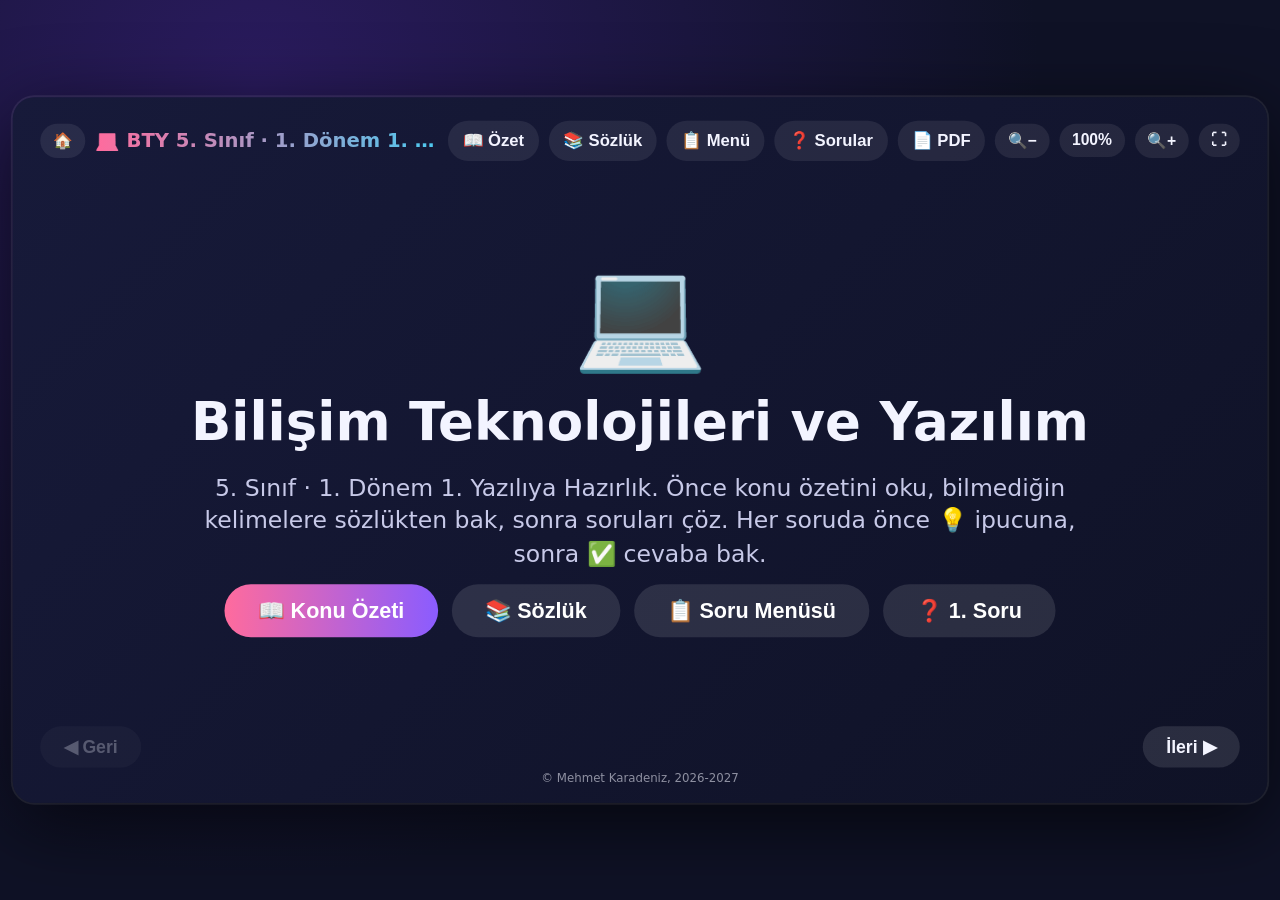
==== dersler/5-sinif/1-donem-1-yazili/index.html @ df743d85 "Modüler yapı: ortak motor, ders/yazılı klasörleri ve giriş sayfası - motor/: ortak kod ve tasarım (t" ====
<!doctype html>
<html lang="tr"><head><meta charset="utf-8"><meta name="viewport" content="width=device-width,initial-scale=1,viewport-fit=cover">
<meta name="author" content="Mehmet Karadeniz, 2026-2027"><meta name="copyright" content="Mehmet Karadeniz, 2026-2027">
<title>BTY Ders</title>
<link rel="stylesheet" href="../../../motor/motor.css">
</head><body>
<!-- Bu sayfa yalnızca içeriği (veri.js) ve ortak motoru yükler. -->
<script src="veri.js"></script>
<script src="../../../motor/motor.js"></script>
</body></html>
---- motor/motor.css ----
/* BTY Ders · ortak tasarım (koyu, neon). 1280x720 sahne, akıllı tahtaya ölçeklenir. © Mehmet Karadeniz, 2026-2027 */
:root{color-scheme:dark;--bg:#0f1226;--card:#1b1f3b;--ac:#ff6b9d;--ac2:#4cc9f0;--ok:#2ee6a6;--hint:#ffd166;--tx:#f3f4ff;--mut:#c7c9e8}
*{box-sizing:border-box;margin:0}
[hidden]{display:none!important}
html,body{height:100%;touch-action:none;-webkit-user-select:none;user-select:none;background:radial-gradient(circle at 20% 10%,#2a1b5e,#0f1226 60%);background-color:var(--bg);color:var(--tx);font-family:system-ui,-apple-system,"Segoe UI",Roboto,sans-serif;overflow:hidden}
#stage{position:absolute;left:50%;top:50%;width:1280px;height:720px;transform-origin:center;display:flex;flex-direction:column;padding:18px 28px;background:linear-gradient(135deg,#171a3a,#0f1226);border-radius:22px;box-shadow:0 0 0 2px #ffffff14,0 20px 80px #000a}
#top{display:flex;align-items:center;gap:10px;height:52px}
#top h1{font-size:20px;min-width:0;flex:1;background:linear-gradient(90deg,var(--ac),var(--ac2));-webkit-background-clip:text;background-clip:text;color:transparent;white-space:nowrap;overflow:hidden;text-overflow:ellipsis}
.tab{border:0;padding:10px 15px;border-radius:30px;font-size:17px;font-weight:700;color:var(--tx);background:#ffffff14;cursor:pointer;white-space:nowrap}
.tab.on{background:linear-gradient(90deg,var(--ac),#8a5cff)}
.zb{padding:8px 13px;font-size:16px}
button:focus-visible{outline:3px solid var(--ac2);outline-offset:2px}
#main{flex:1;min-height:0;overflow:hidden;touch-action:none;position:relative}
#zin{height:100%;padding:8px 0;display:flex;flex-direction:column;transform-origin:0 0}
h2{font-size:34px;margin-bottom:6px;text-wrap:balance}
.intro{font-size:20px;color:var(--mut);margin-bottom:12px;line-height:1.35}
.oc{font-size:14px;font-weight:800;letter-spacing:.5px;color:var(--ac2);background:#4cc9f01a;border-radius:20px;padding:3px 12px;margin-left:10px;vertical-align:6px}
.grid{flex:1;display:grid;grid-template-columns:repeat(var(--c),1fr);gap:12px;min-height:0}
.card{background:var(--card);border:2px solid #ffffff14;border-radius:18px;padding:14px 16px;display:flex;flex-direction:column;gap:6px;overflow:hidden;animation:up .4s both}
.card:nth-child(2){animation-delay:.07s}.card:nth-child(3){animation-delay:.14s}.card:nth-child(4){animation-delay:.21s}.card:nth-child(n+5){animation-delay:.28s}
@keyframes up{from{opacity:0;transform:translateY(16px)}}
.card .em{font-size:36px}.card b{font-size:21px;color:var(--ac2)}
.card p{font-size:18px;line-height:1.38}
.ex{margin-top:auto;background:#ffd16622;border-left:4px solid var(--hint);padding:7px 10px;border-radius:8px;font-size:16px;line-height:1.3}
.cmp{display:grid;grid-template-columns:1fr 1fr;gap:8px;margin-top:4px}
.cmp div{border-radius:10px;padding:8px 10px;font-size:17px;line-height:1.3}
.cmp .n{background:#2ee6a61f;border:1px solid #2ee6a666}.cmp .y{background:#4cc9f01f;border:1px solid #4cc9f066}
.cmp small{display:block;font-size:13px;font-weight:800;letter-spacing:1px;opacity:.8;margin-bottom:2px}
.hero{flex:1;display:flex;flex-direction:column;justify-content:center;align-items:center;text-align:center;gap:14px}
.hero .big{font-size:110px}.hero h2{font-size:54px}.hero p{font-size:24px;color:var(--mut);max-width:940px;line-height:1.4}
.row{display:flex;gap:14px;flex-wrap:wrap;justify-content:center}
.go{border:0;border-radius:40px;padding:14px 34px;font-size:22px;font-weight:800;color:#fff;background:linear-gradient(90deg,var(--ac),#8a5cff);cursor:pointer}
.go.alt{background:#ffffff1c}
#nav{display:flex;align-items:center;gap:14px;height:50px}
#nav button{border:0;border-radius:30px;padding:10px 24px;font-size:18px;font-weight:700;color:var(--tx);background:#ffffff1c;cursor:pointer}
#nav button:disabled{opacity:.3;cursor:default}
#dots{flex:1;display:flex;gap:5px;justify-content:center;flex-wrap:wrap}
#nav .d{width:12px;height:12px;border-radius:50%;background:#ffffff2a;border:0;padding:0;cursor:pointer;flex:none}
#nav .d.cur{outline:3px solid #fff}#nav .d.h{background:var(--hint)}#nav .d.a{background:var(--ok)}
#cr{font-size:12px;opacity:.55;text-align:center}
/* Soru ekranı */
.qhead{display:flex;align-items:center;gap:12px}
.qn{font-size:18px;letter-spacing:1px;color:var(--ac);font-weight:800;text-transform:uppercase}
.tag{font-size:15px;font-weight:700;padding:4px 12px;border-radius:20px;background:#4cc9f022;color:var(--ac2)}
.tag.o{background:#ffffff12;color:var(--mut)}
.qq{font-size:36px;font-weight:800;line-height:1.28;margin:8px 0 12px;background:#ffffff0d;border-left:6px solid var(--ac);border-radius:16px;padding:14px 24px;text-wrap:balance}
.qq.long{font-size:30px}.qq.xlong{font-size:27px;line-height:1.3}
.pan{flex:1;min-height:0;display:grid;grid-template-columns:1fr 1.5fr;gap:14px}
.box{border-radius:18px;padding:16px 20px;display:flex;flex-direction:column;gap:8px;min-height:0;overflow:auto}
.box .lb{font-size:16px;font-weight:800;letter-spacing:1.5px;text-transform:uppercase}
.box.hb{background:#ffd16614;border:2px dashed #ffd16666}.box.hb .lb{color:var(--hint)}
.box.ab{background:#2ee6a614;border:2px dashed #2ee6a666}.box.ab .lb{color:var(--ok)}
.box.open{border-style:solid;animation:up .3s both}
.box .tx{font-size:27px;line-height:1.38}
.box.ab .tx{font-size:28px}
.box .tx em{font-style:normal;color:var(--hint);font-weight:800}
.box.ab .tx em{color:var(--ok)}
.rv{margin:auto;border:0;border-radius:40px;padding:16px 34px;font-size:24px;font-weight:800;cursor:pointer;color:#14162e}
.rv.h{background:var(--hint)}.rv.a{background:var(--ok)}
.wait{margin:auto;font-size:19px;color:var(--mut);text-align:center}
/* Menü */
.menu{flex:1;display:grid;grid-template-columns:repeat(8,1fr);grid-template-rows:repeat(3,1fr);gap:9px;min-height:0}
.mi{border:2px solid #ffffff1a;background:var(--card);color:var(--tx);border-radius:14px;padding:8px 10px;text-align:left;cursor:pointer;display:flex;flex-direction:column;gap:3px;animation:up .35s both;overflow:hidden}
.mi:hover{border-color:var(--ac2)}
.mi .k{font-size:27px;font-weight:900;color:var(--ac)}
.mi .s{font-size:14.5px;line-height:1.22;color:var(--mut)}
.mi .c{margin-top:auto;font-size:11.5px;font-weight:800;color:var(--ac2);opacity:.8}
.mi.h{border-color:#ffd16699}.mi.a{border-color:#2ee6a699}
.mtop{display:flex;align-items:center;gap:14px;margin-bottom:10px}
.mtop h2{flex:1;margin:0}
.lgd{font-size:15px;color:var(--mut);display:flex;gap:14px;align-items:center}
.lgd i{display:inline-block;width:12px;height:12px;border-radius:50%;margin-right:5px;vertical-align:-1px}
#toast{position:absolute;left:50%;bottom:80px;transform:translateX(-50%);background:#000c;padding:12px 20px;border-radius:14px;font-size:18px;z-index:30}
/* Sözlük */
.pg{font-size:18px;color:var(--mut);font-weight:600;margin-left:8px}
.wg{flex:1;min-height:0;display:grid;grid-template-columns:repeat(4,1fr);grid-template-rows:repeat(3,1fr);gap:10px}
.wc{background:var(--card);border:2px solid #ffffff14;border-radius:16px;padding:10px 14px;display:flex;flex-direction:column;gap:4px;overflow:hidden;animation:up .35s both}
.wc b{font-size:21px;color:var(--ac2)}.wc p{font-size:17px;line-height:1.3}.wc span{margin-top:auto;font-size:14.5px;color:var(--hint);line-height:1.25}
/* PDF */
.cnt{font-size:17px;color:var(--mut)}
.pl{flex:1;min-height:0;display:grid;grid-template-columns:repeat(2,1fr);grid-auto-flow:column;grid-template-rows:repeat(11,1fr);gap:5px 12px}
.pi{display:flex;align-items:center;gap:8px;border:2px solid #ffffff14;background:var(--card);color:var(--tx);border-radius:12px;padding:2px 10px;font-size:15.5px;text-align:left;cursor:pointer;min-width:0}
.pi b{color:var(--ac)}.pi.on{border-color:#4cc9f077}
.cb{width:22px;height:22px;flex:none;border-radius:7px;border:2px solid #ffffff55;display:grid;place-items:center;font-weight:900;color:#14162e}
.pi.on .cb{background:var(--ac2);border-color:var(--ac2)}
.pb{display:flex;gap:14px;justify-content:space-between;margin-top:10px;flex-wrap:wrap}
.pg2{display:flex;gap:8px;align-items:center;flex-wrap:wrap}
.pbl{font-size:15px;color:var(--mut);font-weight:700;margin-right:4px}
.go.sm{font-size:17px;padding:10px 16px}
.go.k1{background:#1f8f63}.go.k2{background:#b58a12}.go.k3{background:#c23a5a}
.pt{flex:1;min-width:0;white-space:nowrap;overflow:hidden;text-overflow:ellipsis}
.lv{flex:none;font-size:11.5px;font-weight:800;padding:2px 7px;border-radius:10px}
.lv.l1{background:#2ee6a626;color:var(--ok)}.lv.l2{background:#ffd16626;color:var(--hint)}.lv.l3{background:#ff6b9d26;color:var(--ac)}
.go:disabled{opacity:.35;cursor:default}
#pw{position:absolute;inset:0;background:#0009;display:grid;place-items:center;border-radius:22px;z-index:20}
.pwb{background:var(--card);border:2px solid #ffffff26;border-radius:20px;padding:24px 28px;display:flex;flex-direction:column;gap:14px;width:min(440px,90%)}
.pwt{font-size:22px;font-weight:800}
#pwi{font-size:30px;letter-spacing:10px;text-align:center;padding:10px;border-radius:12px;border:2px solid #ffffff33;background:#262b52;color:var(--tx);-webkit-user-select:text;user-select:text}
.pwe{color:var(--ac);font-weight:700;font-size:16px}
.pwr{display:flex;gap:12px;justify-content:flex-end}
/* ---- Dikey (telefon) düzeni ---- */
body.port,html:has(body.port){touch-action:pan-y}
.port #stage{padding:10px 12px;border-radius:0;box-shadow:none}
.port #top{flex-wrap:wrap;height:auto;gap:6px;margin-bottom:6px}
.port #top h1{flex:1 0 100%;font-size:19px}
.port .tab{font-size:14px;padding:7px 11px}
.port #zm,.port #zl,.port #zp{display:none}
.port #main{overflow-y:auto;touch-action:pan-y;-webkit-overflow-scrolling:touch}
.port #zin{height:auto;min-height:100%;transform:none!important}
.port h2{font-size:24px}.port .intro{font-size:16px}.port .oc{display:inline-block;margin:4px 0 0;vertical-align:0}
.port .grid{grid-template-columns:1fr!important;flex:none}
.port .card{padding:12px 14px}.port .card .em{font-size:28px}.port .card b{font-size:18px}.port .card p{font-size:15.5px}.port .ex{font-size:14px}
.port .cmp div{font-size:14.5px}
.port .hero{padding:20px 0}.port .hero .big{font-size:72px}.port .hero h2{font-size:34px}.port .hero p{font-size:17px}
.port .row{flex-direction:column;width:100%}.port .go{font-size:18px;padding:12px 20px}
.port .qq,.port .qq.long,.port .qq.xlong{font-size:21px;padding:12px 16px;flex:none}
.port .pan{grid-template-columns:1fr;flex:none}
.port .box{min-height:130px;padding:12px 14px}.port .box .tx,.port .box.ab .tx{font-size:19px}
.port .rv{font-size:18px;padding:12px 22px}.port .wait{font-size:16px}
.port .mtop{flex-wrap:wrap;gap:8px}.port .lgd{font-size:13px;flex-wrap:wrap;gap:8px}
.port .menu{grid-template-columns:repeat(3,1fr)!important;grid-template-rows:none!important;grid-auto-rows:minmax(96px,auto);flex:none}
.port .mi .k{font-size:22px}.port .mi .s{font-size:13px}
.port .wg{grid-template-columns:1fr;grid-template-rows:none;flex:none}
.port .wc b{font-size:18px}.port .wc p{font-size:15px}.port .wc span{font-size:13.5px}
.port .pl{grid-template-columns:1fr;grid-auto-flow:row;grid-template-rows:none!important;flex:none}
.port .pi{font-size:15px;min-height:44px;padding:6px 12px}
.port .pb{flex-direction:column}.port .pg2{flex-direction:column;align-items:stretch}.port .pt{white-space:normal}
.port #nav{height:auto;gap:8px;padding-top:8px}
.port #nav button{font-size:15px;padding:9px 14px}
.port #nav .d{width:9px;height:9px;padding:0}
.port #cr{font-size:10px;padding-top:4px}
@media (prefers-reduced-motion:reduce){*{animation:none!important}}
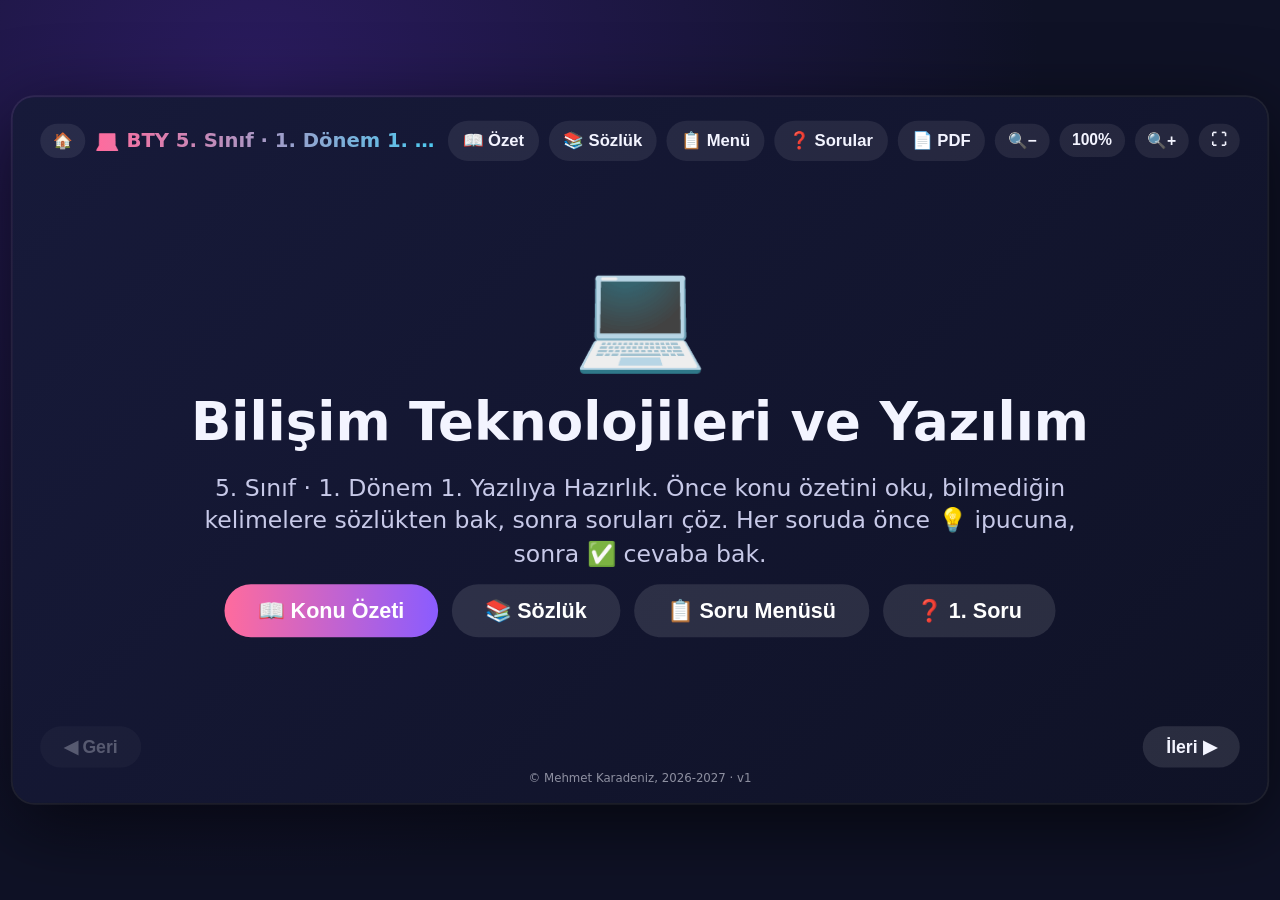
==== commit 924693ef: "Sürüm etiketi (v1) ve telefonda yazı büyütmenin kapatılması - surum.js: giriş sayfasının üstünde ve " ====
--- a/dersler/5-sinif/1-donem-1-yazili/index.html
+++ b/dersler/5-sinif/1-donem-1-yazili/index.html
@@ -5,6 +5,7 @@
 <link rel="stylesheet" href="../../../motor/motor.css">
 </head><body>
 <!-- Bu sayfa yalnızca içeriği (veri.js) ve ortak motoru yükler. -->
+<script src="../../../surum.js"></script>
 <script src="veri.js"></script>
 <script src="../../../motor/motor.js"></script>
 </body></html>
--- a/motor/motor.css
+++ b/motor/motor.css
@@ -1,9 +1,10 @@
 /* BTY Ders · ortak tasarım (koyu, neon). 1280x720 sahne, akıllı tahtaya ölçeklenir. © Mehmet Karadeniz, 2026-2027 */
 :root{color-scheme:dark;--bg:#0f1226;--card:#1b1f3b;--ac:#ff6b9d;--ac2:#4cc9f0;--ok:#2ee6a6;--hint:#ffd166;--tx:#f3f4ff;--mut:#c7c9e8}
+html{-webkit-text-size-adjust:100%;text-size-adjust:100%}
 *{box-sizing:border-box;margin:0}
 [hidden]{display:none!important}
 html,body{height:100%;touch-action:none;-webkit-user-select:none;user-select:none;background:radial-gradient(circle at 20% 10%,#2a1b5e,#0f1226 60%);background-color:var(--bg);color:var(--tx);font-family:system-ui,-apple-system,"Segoe UI",Roboto,sans-serif;overflow:hidden}
-#stage{position:absolute;left:50%;top:50%;width:1280px;height:720px;transform-origin:center;display:flex;flex-direction:column;padding:18px 28px;background:linear-gradient(135deg,#171a3a,#0f1226);border-radius:22px;box-shadow:0 0 0 2px #ffffff14,0 20px 80px #000a}
+#stage{position:fixed;left:50%;top:50%;width:1280px;height:720px;transform-origin:center;display:flex;flex-direction:column;padding:18px 28px;background:linear-gradient(135deg,#171a3a,#0f1226);border-radius:22px;box-shadow:0 0 0 2px #ffffff14,0 20px 80px #000a}
 #top{display:flex;align-items:center;gap:10px;height:52px}
 #top h1{font-size:20px;min-width:0;flex:1;background:linear-gradient(90deg,var(--ac),var(--ac2));-webkit-background-clip:text;background-clip:text;color:transparent;white-space:nowrap;overflow:hidden;text-overflow:ellipsis}
 .tab{border:0;padding:10px 15px;border-radius:30px;font-size:17px;font-weight:700;color:var(--tx);background:#ffffff14;cursor:pointer;white-space:nowrap}
@@ -102,7 +103,7 @@
 body.port,html:has(body.port){touch-action:pan-y}
 .port #stage{padding:10px 12px;border-radius:0;box-shadow:none}
 .port #top{flex-wrap:wrap;height:auto;gap:6px;margin-bottom:6px}
-.port #top h1{flex:1 0 100%;font-size:19px}
+.port #top h1{flex:1 0 100%;font-size:19px;order:-1}
 .port .tab{font-size:14px;padding:7px 11px}
 .port #zm,.port #zl,.port #zp{display:none}
 .port #main{overflow-y:auto;touch-action:pan-y;-webkit-overflow-scrolling:touch}
@@ -129,4 +130,5 @@
 .port #nav button{font-size:15px;padding:9px 14px}
 .port #nav .d{width:9px;height:9px;padding:0}
 .port #cr{font-size:10px;padding-top:4px}
+.port .qhead{flex-wrap:wrap;gap:6px 8px}.port .qn{white-space:nowrap;font-size:16px}.port .tag{font-size:13px}
 @media (prefers-reduced-motion:reduce){*{animation:none!important}}
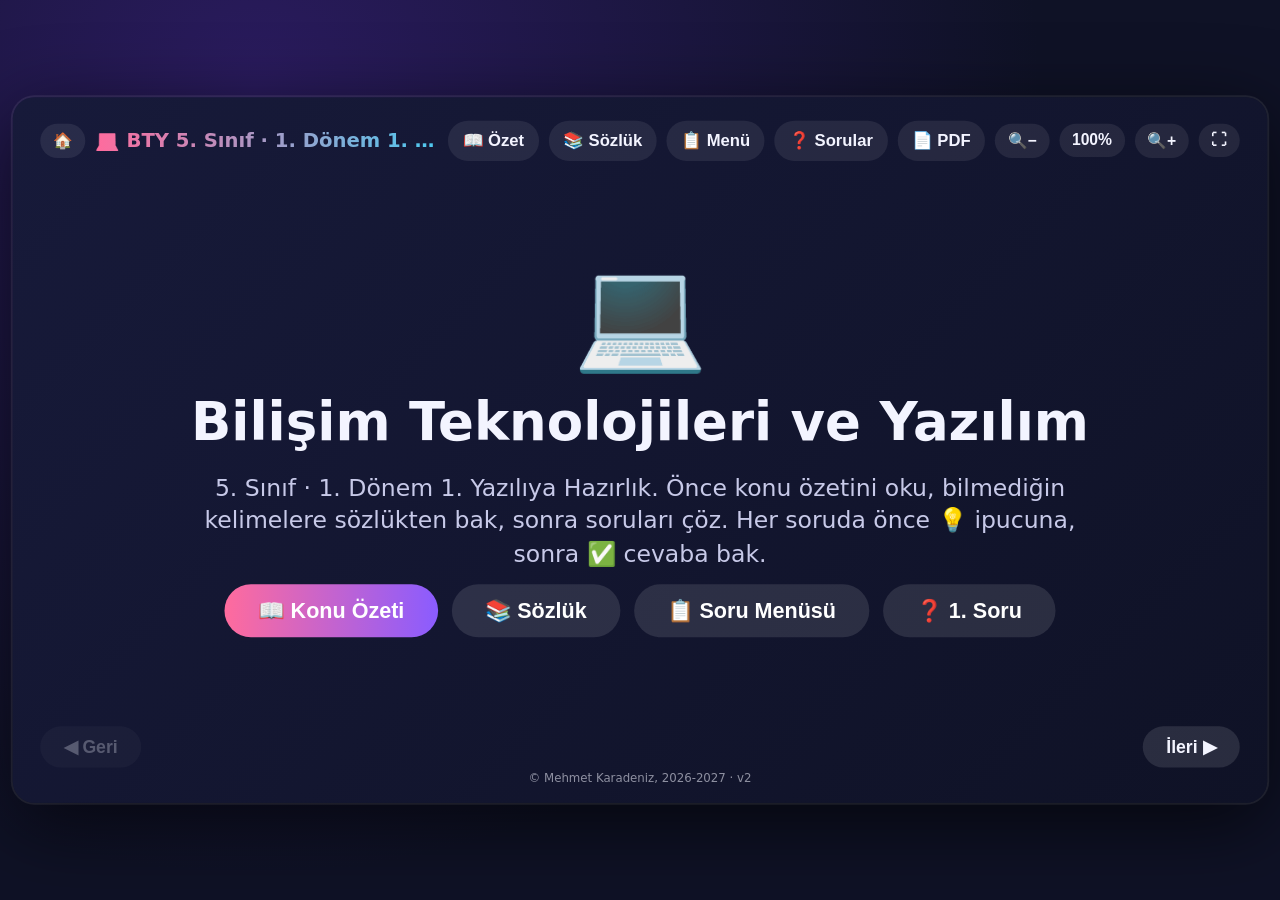
==== commit 8e3281b2: "v2: telefonda tarayıcı yakınlaştırması kapatıldı, önbellek sorunu giderildi - Sayfa içi yakınlaştırm" ====
--- a/dersler/5-sinif/1-donem-1-yazili/index.html
+++ b/dersler/5-sinif/1-donem-1-yazili/index.html
@@ -1,11 +1,11 @@
 <!doctype html>
-<html lang="tr"><head><meta charset="utf-8"><meta name="viewport" content="width=device-width,initial-scale=1,viewport-fit=cover">
+<html lang="tr"><head><meta charset="utf-8"><meta name="viewport" content="width=device-width,initial-scale=1,maximum-scale=1,user-scalable=no,viewport-fit=cover">
 <meta name="author" content="Mehmet Karadeniz, 2026-2027"><meta name="copyright" content="Mehmet Karadeniz, 2026-2027">
 <title>BTY Ders</title>
-<link rel="stylesheet" href="../../../motor/motor.css">
+<link rel="stylesheet" href="../../../motor/motor.css?v=2">
 </head><body>
 <!-- Bu sayfa yalnızca içeriği (veri.js) ve ortak motoru yükler. -->
-<script src="../../../surum.js"></script>
-<script src="veri.js"></script>
-<script src="../../../motor/motor.js"></script>
+<script src="../../../surum.js?v=2"></script>
+<script src="veri.js?v=2"></script>
+<script src="../../../motor/motor.js?v=2"></script>
 </body></html>
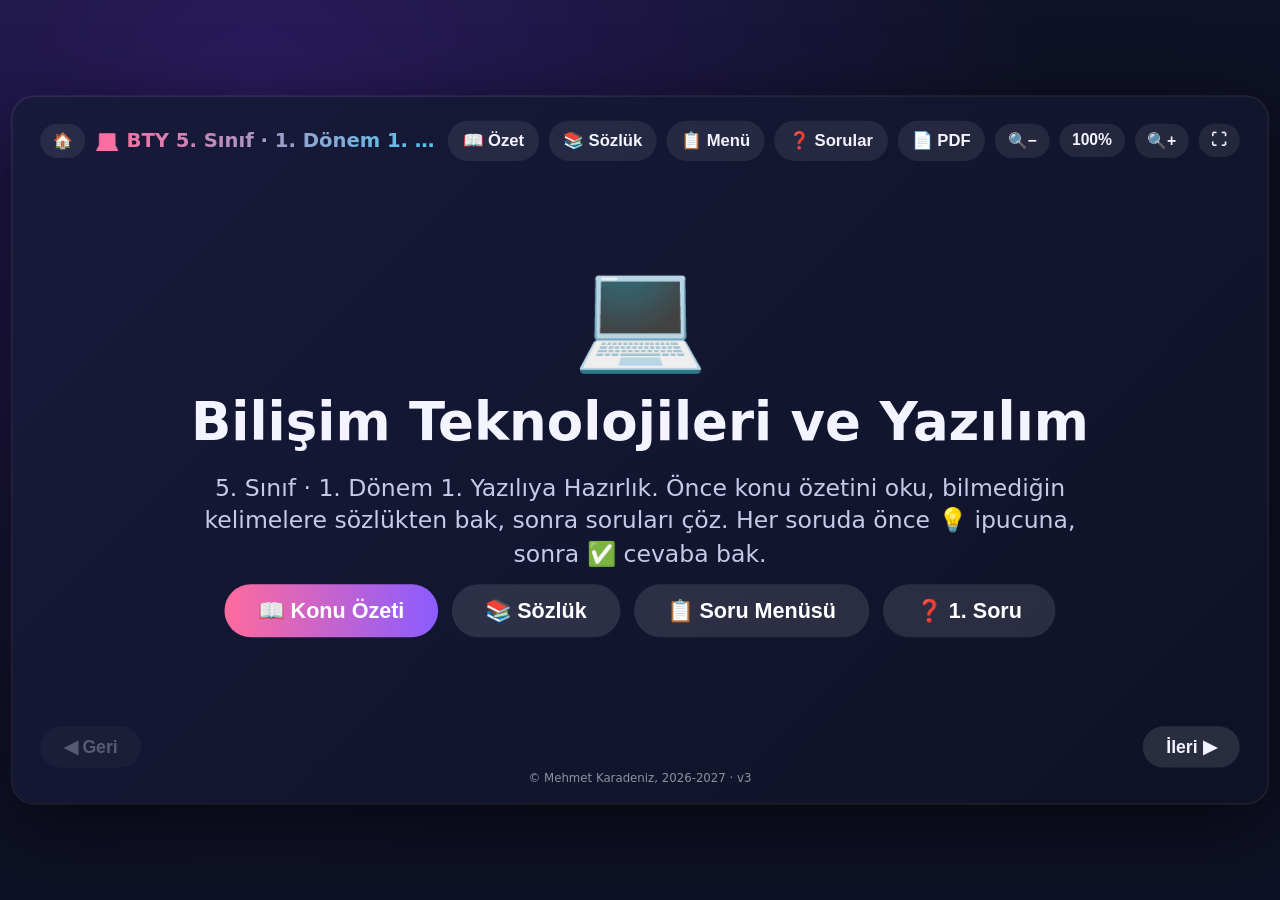
==== commit d058a1d7: "v3: telefonda üst menü düzenli simge ızgarası Dikey ekranda başlık üstte, altında tek sırada eşit ge" ====
--- a/dersler/5-sinif/1-donem-1-yazili/index.html
+++ b/dersler/5-sinif/1-donem-1-yazili/index.html
@@ -2,10 +2,10 @@
 <html lang="tr"><head><meta charset="utf-8"><meta name="viewport" content="width=device-width,initial-scale=1,maximum-scale=1,user-scalable=no,viewport-fit=cover">
 <meta name="author" content="Mehmet Karadeniz, 2026-2027"><meta name="copyright" content="Mehmet Karadeniz, 2026-2027">
 <title>BTY Ders</title>
-<link rel="stylesheet" href="../../../motor/motor.css?v=2">
+<link rel="stylesheet" href="../../../motor/motor.css?v=3">
 </head><body>
 <!-- Bu sayfa yalnızca içeriği (veri.js) ve ortak motoru yükler. -->
-<script src="../../../surum.js?v=2"></script>
-<script src="veri.js?v=2"></script>
-<script src="../../../motor/motor.js?v=2"></script>
+<script src="../../../surum.js?v=3"></script>
+<script src="veri.js?v=3"></script>
+<script src="../../../motor/motor.js?v=3"></script>
 </body></html>
--- a/motor/motor.css
+++ b/motor/motor.css
@@ -10,6 +10,7 @@
 .tab{border:0;padding:10px 15px;border-radius:30px;font-size:17px;font-weight:700;color:var(--tx);background:#ffffff14;cursor:pointer;white-space:nowrap}
 .tab.on{background:linear-gradient(90deg,var(--ac),#8a5cff)}
 .zb{padding:8px 13px;font-size:16px}
+.tab i{font-style:normal}.zb span{display:none}
 button:focus-visible{outline:3px solid var(--ac2);outline-offset:2px}
 #main{flex:1;min-height:0;overflow:hidden;touch-action:none;position:relative}
 #zin{height:100%;padding:8px 0;display:flex;flex-direction:column;transform-origin:0 0}
@@ -102,10 +103,12 @@
 /* ---- Dikey (telefon) düzeni ---- */
 body.port,html:has(body.port){touch-action:pan-y}
 .port #stage{padding:10px 12px;border-radius:0;box-shadow:none}
-.port #top{flex-wrap:wrap;height:auto;gap:6px;margin-bottom:6px}
-.port #top h1{flex:1 0 100%;font-size:19px;order:-1}
-.port .tab{font-size:14px;padding:7px 11px}
-.port #zm,.port #zl,.port #zp{display:none}
+.port #top{display:grid;grid-template-columns:repeat(7,1fr);height:auto;gap:5px;margin-bottom:8px}
+.port #top h1{grid-column:1/-1;font-size:18px;order:-1;text-align:center}
+.port #top .tab{display:flex;flex-direction:column;align-items:center;justify-content:center;gap:2px;padding:6px 0;border-radius:14px;font-size:11.5px;min-width:0}
+.port #top .tab i{font-size:21px}
+.port #top .tab span{display:block;white-space:nowrap}
+.port #top #zm,.port #top #zl,.port #top #zp{display:none}
 .port #main{overflow-y:auto;touch-action:pan-y;-webkit-overflow-scrolling:touch}
 .port #zin{height:auto;min-height:100%;transform:none!important}
 .port h2{font-size:24px}.port .intro{font-size:16px}.port .oc{display:inline-block;margin:4px 0 0;vertical-align:0}
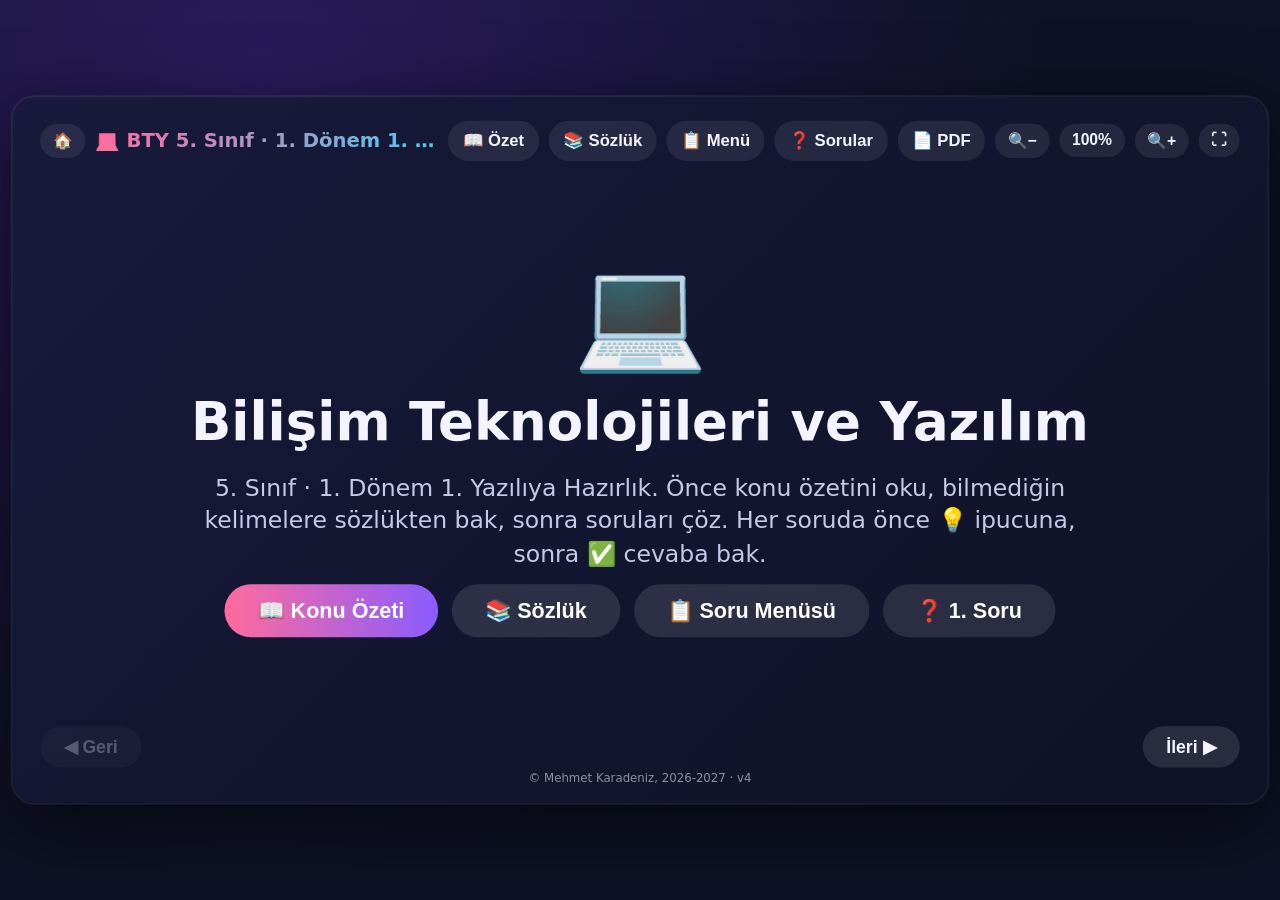
==== commit a5e5a8e3: "v4: 5. sınıfa en küçük veri birimi (bit) sorusu - Yeni soru (18): durumlu, BTY.5.1.5, basit; soru ba" ====
--- a/dersler/5-sinif/1-donem-1-yazili/index.html
+++ b/dersler/5-sinif/1-donem-1-yazili/index.html
@@ -2,10 +2,10 @@
 <html lang="tr"><head><meta charset="utf-8"><meta name="viewport" content="width=device-width,initial-scale=1,maximum-scale=1,user-scalable=no,viewport-fit=cover">
 <meta name="author" content="Mehmet Karadeniz, 2026-2027"><meta name="copyright" content="Mehmet Karadeniz, 2026-2027">
 <title>BTY Ders</title>
-<link rel="stylesheet" href="../../../motor/motor.css?v=3">
+<link rel="stylesheet" href="../../../motor/motor.css?v=4">
 </head><body>
 <!-- Bu sayfa yalnızca içeriği (veri.js) ve ortak motoru yükler. -->
-<script src="../../../surum.js?v=3"></script>
-<script src="veri.js?v=3"></script>
-<script src="../../../motor/motor.js?v=3"></script>
+<script src="../../../surum.js?v=4"></script>
+<script src="veri.js?v=4"></script>
+<script src="../../../motor/motor.js?v=4"></script>
 </body></html>
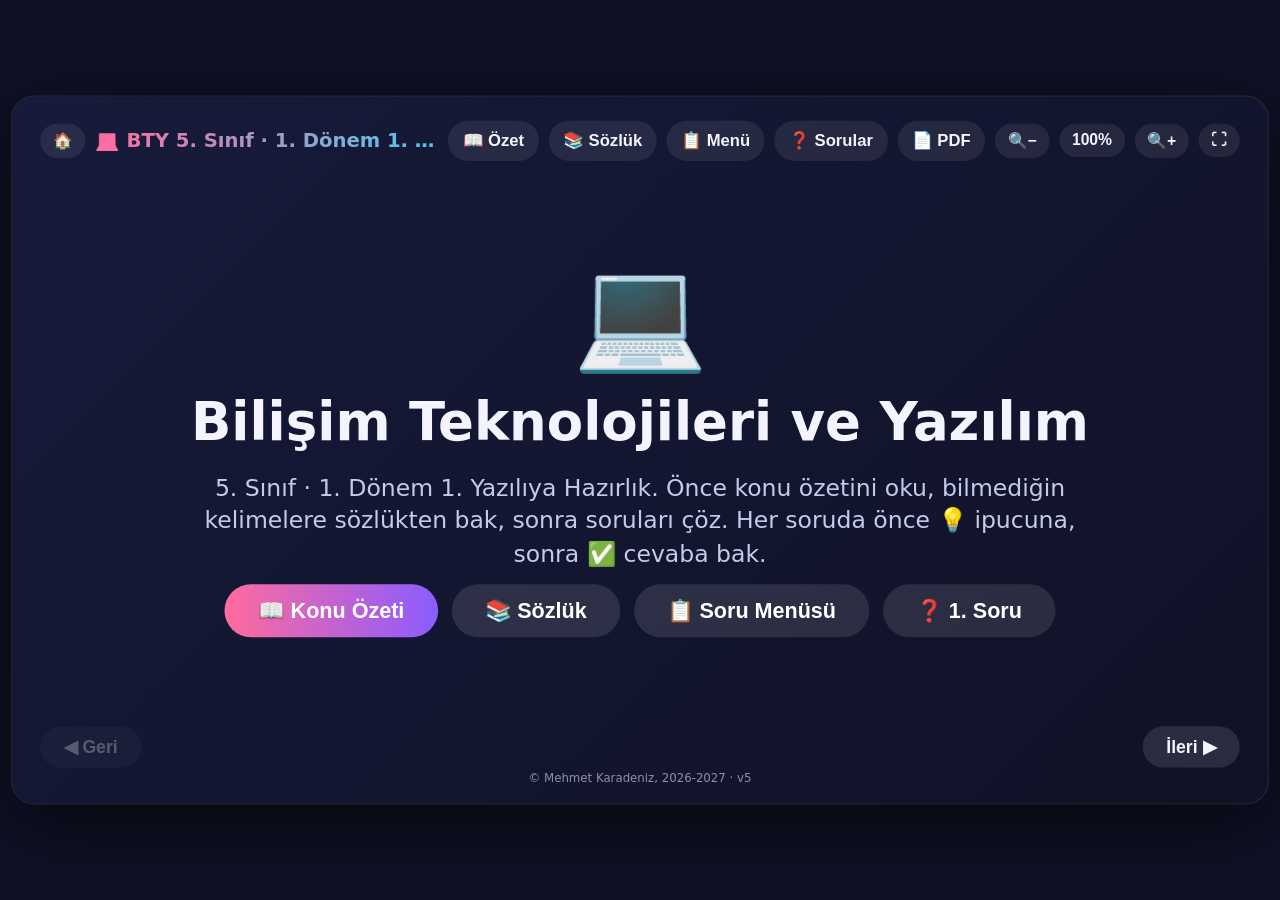
==== commit 3738eb68: "v5: güncellemeler geçmiş silinmeden görünsün Sayfalar artık yalnızca küçük bir yükleyici içeriyor. Y" ====
--- a/dersler/5-sinif/1-donem-1-yazili/index.html
+++ b/dersler/5-sinif/1-donem-1-yazili/index.html
@@ -2,10 +2,16 @@
 <html lang="tr"><head><meta charset="utf-8"><meta name="viewport" content="width=device-width,initial-scale=1,maximum-scale=1,user-scalable=no,viewport-fit=cover">
 <meta name="author" content="Mehmet Karadeniz, 2026-2027"><meta name="copyright" content="Mehmet Karadeniz, 2026-2027">
 <title>BTY Ders</title>
-<link rel="stylesheet" href="../../../motor/motor.css?v=4">
-</head><body>
+</head><body style="background:#0f1226;color:#f3f4ff">
 <!-- Bu sayfa yalnızca içeriği (veri.js) ve ortak motoru yükler. -->
-<script src="../../../surum.js?v=4"></script>
-<script src="veri.js?v=4"></script>
-<script src="../../../motor/motor.js?v=4"></script>
+<script>
+/* Yükleyici: sürüm numarasını her açılışta sunucudan taze alır ve dosyaları o sürümle yükler.
+   Böylece güncellemeler tarayıcı geçmişi silinmeden görünür. Bu blok değişmez; sürüm surum.js'tedir. */
+(function(K,L){var d=document;
+function ekle(u,cb){if(/\.css(\?|$)/.test(u)){var l=d.createElement("link");l.rel="stylesheet";l.href=u;d.head.appendChild(l);return}
+ var s=d.createElement("script");s.src=u;s.async=false;if(cb)s.onload=s.onerror=cb;d.body.appendChild(s)}
+ekle(K+"surum.js?t="+Date.now(),function(){var v=typeof SURUM!=="undefined"?SURUM:String(Date.now());
+ for(var i=0;i<L.length;i++)ekle(L[i]+"?v="+encodeURIComponent(v))})
+})("../../../",["../../../motor/motor.css","veri.js","../../../motor/motor.js"]);
+</script>
 </body></html>
